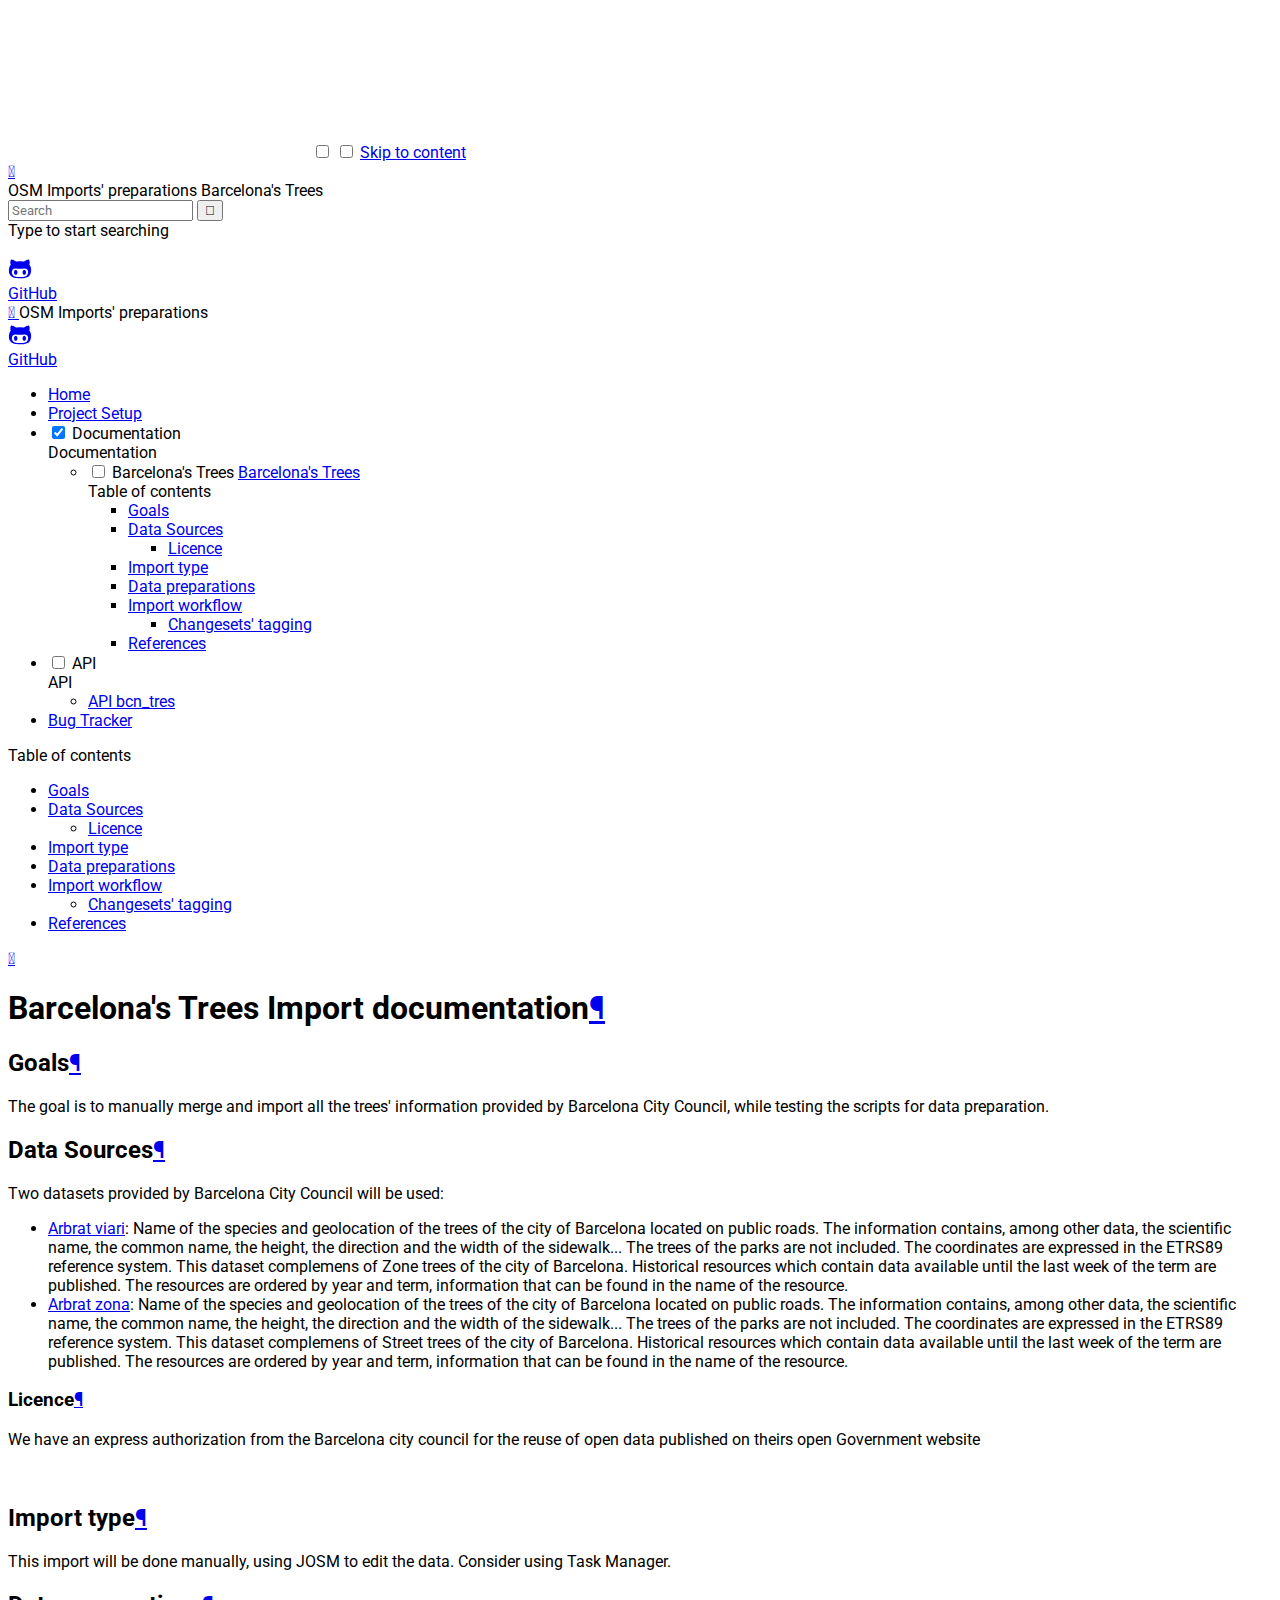
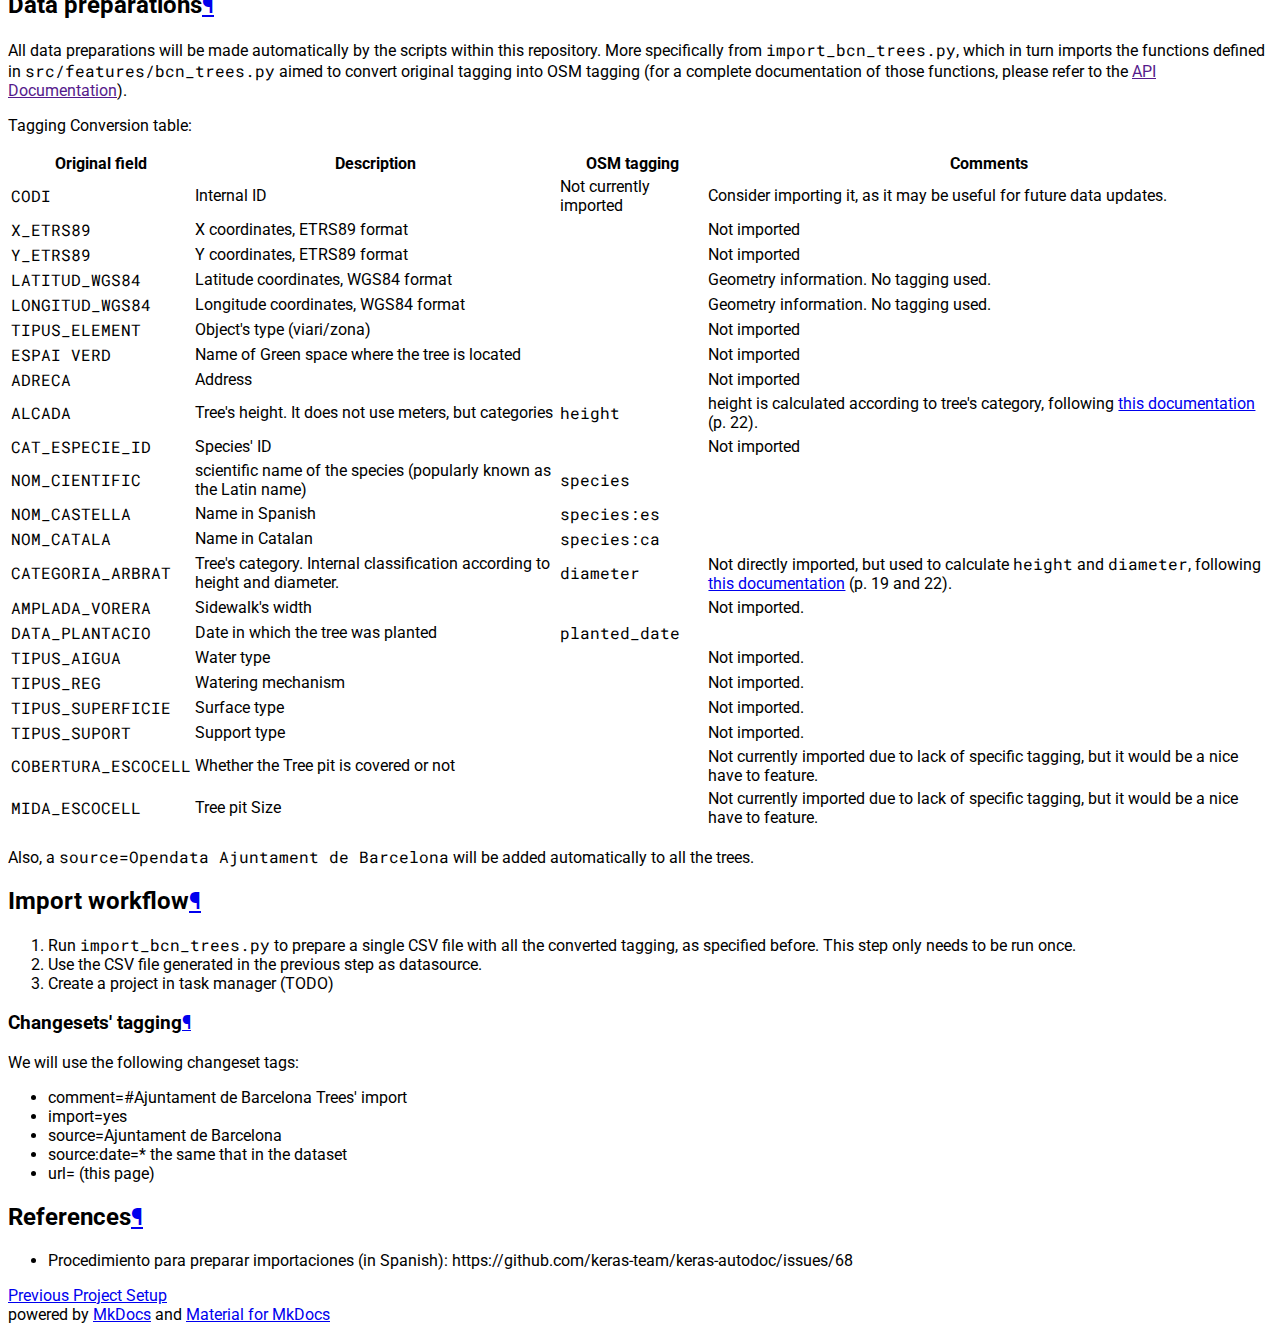
==== bcn_trees/index.html @ a3f75333 "Deployed dcc1dd9 with MkDocs version: 1.0.4" ====
<!doctype html>
<html lang="en" class="no-js">
  <head>
    
      <meta charset="utf-8">
      <meta name="viewport" content="width=device-width,initial-scale=1">
      <meta http-equiv="x-ua-compatible" content="ie=edge">
      
        <meta name="description" content="This is a proof of concept and a pet project for learning python while preparing data for importing it to OpenStreetMap. Although I will start small (importing trees from Barcelona city council), I aim to set the foundations for adding other types of imports that may (or may not) be added in the future.">
      
      
      
        <meta name="author" content="Carlos Cámara">
      
      
        <meta name="lang:clipboard.copy" content="Copy to clipboard">
      
        <meta name="lang:clipboard.copied" content="Copied to clipboard">
      
        <meta name="lang:search.language" content="en">
      
        <meta name="lang:search.pipeline.stopwords" content="True">
      
        <meta name="lang:search.pipeline.trimmer" content="True">
      
        <meta name="lang:search.result.none" content="No matching documents">
      
        <meta name="lang:search.result.one" content="1 matching document">
      
        <meta name="lang:search.result.other" content="# matching documents">
      
        <meta name="lang:search.tokenizer" content="[\s\-]+">
      
      <link rel="shortcut icon" href="../assets/images/favicon.png">
      <meta name="generator" content="mkdocs-1.0.4, mkdocs-material-4.6.0">
    
    
      
        <title>Barcelona's Trees - OSM Imports' preparations</title>
      
    
    
      <link rel="stylesheet" href="../assets/stylesheets/application.1b62728e.css">
      
        <link rel="stylesheet" href="../assets/stylesheets/application-palette.a8b3c06d.css">
      
      
        
        
        <meta name="theme-color" content="#4caf50">
      
    
    
      <script src="../assets/javascripts/modernizr.268332fc.js"></script>
    
    
      
        <link href="https://fonts.gstatic.com" rel="preconnect" crossorigin>
        <link rel="stylesheet" href="https://fonts.googleapis.com/css?family=Roboto:300,400,400i,700%7CRoboto+Mono&display=fallback">
        <style>body,input{font-family:"Roboto","Helvetica Neue",Helvetica,Arial,sans-serif}code,kbd,pre{font-family:"Roboto Mono","Courier New",Courier,monospace}</style>
      
    
    <link rel="stylesheet" href="../assets/fonts/material-icons.css">
    
    
    
      
    
    
  </head>
  
    
    
    <body dir="ltr" data-md-color-primary="green" data-md-color-accent="red">
  
    <svg class="md-svg">
      <defs>
        
        
          <svg xmlns="http://www.w3.org/2000/svg" width="416" height="448" viewBox="0 0 416 448" id="__github"><path fill="currentColor" d="M160 304q0 10-3.125 20.5t-10.75 19T128 352t-18.125-8.5-10.75-19T96 304t3.125-20.5 10.75-19T128 256t18.125 8.5 10.75 19T160 304zm160 0q0 10-3.125 20.5t-10.75 19T288 352t-18.125-8.5-10.75-19T256 304t3.125-20.5 10.75-19T288 256t18.125 8.5 10.75 19T320 304zm40 0q0-30-17.25-51T296 232q-10.25 0-48.75 5.25Q229.5 240 208 240t-39.25-2.75Q130.75 232 120 232q-29.5 0-46.75 21T56 304q0 22 8 38.375t20.25 25.75 30.5 15 35 7.375 37.25 1.75h42q20.5 0 37.25-1.75t35-7.375 30.5-15 20.25-25.75T360 304zm56-44q0 51.75-15.25 82.75-9.5 19.25-26.375 33.25t-35.25 21.5-42.5 11.875-42.875 5.5T212 416q-19.5 0-35.5-.75t-36.875-3.125-38.125-7.5-34.25-12.875T37 371.5t-21.5-28.75Q0 312 0 260q0-59.25 34-99-6.75-20.5-6.75-42.5 0-29 12.75-54.5 27 0 47.5 9.875t47.25 30.875Q171.5 96 212 96q37 0 70 8 26.25-20.5 46.75-30.25T376 64q12.75 25.5 12.75 54.5 0 21.75-6.75 42 34 40 34 99.5z"/></svg>
        
      </defs>
    </svg>
    <input class="md-toggle" data-md-toggle="drawer" type="checkbox" id="__drawer" autocomplete="off">
    <input class="md-toggle" data-md-toggle="search" type="checkbox" id="__search" autocomplete="off">
    <label class="md-overlay" data-md-component="overlay" for="__drawer"></label>
    
      <a href="#barcelonas-trees-import-documentation" tabindex="1" class="md-skip">
        Skip to content
      </a>
    
    
      <header class="md-header" data-md-component="header">
  <nav class="md-header-nav md-grid">
    <div class="md-flex">
      <div class="md-flex__cell md-flex__cell--shrink">
        <a href=".." title="OSM Imports' preparations" class="md-header-nav__button md-logo">
          
            <i class="md-icon"></i>
          
        </a>
      </div>
      <div class="md-flex__cell md-flex__cell--shrink">
        <label class="md-icon md-icon--menu md-header-nav__button" for="__drawer"></label>
      </div>
      <div class="md-flex__cell md-flex__cell--stretch">
        <div class="md-flex__ellipsis md-header-nav__title" data-md-component="title">
          
            <span class="md-header-nav__topic">
              OSM Imports' preparations
            </span>
            <span class="md-header-nav__topic">
              
                Barcelona's Trees
              
            </span>
          
        </div>
      </div>
      <div class="md-flex__cell md-flex__cell--shrink">
        
          <label class="md-icon md-icon--search md-header-nav__button" for="__search"></label>
          
<div class="md-search" data-md-component="search" role="dialog">
  <label class="md-search__overlay" for="__search"></label>
  <div class="md-search__inner" role="search">
    <form class="md-search__form" name="search">
      <input type="text" class="md-search__input" name="query" placeholder="Search" autocapitalize="off" autocorrect="off" autocomplete="off" spellcheck="false" data-md-component="query" data-md-state="active">
      <label class="md-icon md-search__icon" for="__search"></label>
      <button type="reset" class="md-icon md-search__icon" data-md-component="reset" tabindex="-1">
        &#xE5CD;
      </button>
    </form>
    <div class="md-search__output">
      <div class="md-search__scrollwrap" data-md-scrollfix>
        <div class="md-search-result" data-md-component="result">
          <div class="md-search-result__meta">
            Type to start searching
          </div>
          <ol class="md-search-result__list"></ol>
        </div>
      </div>
    </div>
  </div>
</div>
        
      </div>
      
        <div class="md-flex__cell md-flex__cell--shrink">
          <div class="md-header-nav__source">
            


  

<a href="https://github.com/ccamara/osm_imports_preparations/" title="Go to repository" class="md-source" data-md-source="github">
  
    <div class="md-source__icon">
      <svg viewBox="0 0 24 24" width="24" height="24">
        <use xlink:href="#__github" width="24" height="24"></use>
      </svg>
    </div>
  
  <div class="md-source__repository">
    GitHub
  </div>
</a>
          </div>
        </div>
      
    </div>
  </nav>
</header>
    
    <div class="md-container">
      
        
      
      
      <main class="md-main" role="main">
        <div class="md-main__inner md-grid" data-md-component="container">
          
            
              <div class="md-sidebar md-sidebar--primary" data-md-component="navigation">
                <div class="md-sidebar__scrollwrap">
                  <div class="md-sidebar__inner">
                    <nav class="md-nav md-nav--primary" data-md-level="0">
  <label class="md-nav__title md-nav__title--site" for="__drawer">
    <a href=".." title="OSM Imports' preparations" class="md-nav__button md-logo">
      
        <i class="md-icon"></i>
      
    </a>
    OSM Imports' preparations
  </label>
  
    <div class="md-nav__source">
      


  

<a href="https://github.com/ccamara/osm_imports_preparations/" title="Go to repository" class="md-source" data-md-source="github">
  
    <div class="md-source__icon">
      <svg viewBox="0 0 24 24" width="24" height="24">
        <use xlink:href="#__github" width="24" height="24"></use>
      </svg>
    </div>
  
  <div class="md-source__repository">
    GitHub
  </div>
</a>
    </div>
  
  <ul class="md-nav__list" data-md-scrollfix>
    
      
      
      


  <li class="md-nav__item">
    <a href=".." title="Home" class="md-nav__link">
      Home
    </a>
  </li>

    
      
      
      


  <li class="md-nav__item">
    <a href="../setup/" title="Project Setup" class="md-nav__link">
      Project Setup
    </a>
  </li>

    
      
      
      

  


  <li class="md-nav__item md-nav__item--active md-nav__item--nested">
    
      <input class="md-toggle md-nav__toggle" data-md-toggle="nav-3" type="checkbox" id="nav-3" checked>
    
    <label class="md-nav__link" for="nav-3">
      Documentation
    </label>
    <nav class="md-nav" data-md-component="collapsible" data-md-level="1">
      <label class="md-nav__title" for="nav-3">
        Documentation
      </label>
      <ul class="md-nav__list" data-md-scrollfix>
        
        
          
          
          

  


  <li class="md-nav__item md-nav__item--active">
    
    <input class="md-toggle md-nav__toggle" data-md-toggle="toc" type="checkbox" id="__toc">
    
      
    
    
      <label class="md-nav__link md-nav__link--active" for="__toc">
        Barcelona's Trees
      </label>
    
    <a href="./" title="Barcelona's Trees" class="md-nav__link md-nav__link--active">
      Barcelona's Trees
    </a>
    
      
<nav class="md-nav md-nav--secondary">
  
  
    
  
  
    <label class="md-nav__title" for="__toc">Table of contents</label>
    <ul class="md-nav__list" data-md-scrollfix>
      
        <li class="md-nav__item">
  <a href="#goals" class="md-nav__link">
    Goals
  </a>
  
</li>
      
        <li class="md-nav__item">
  <a href="#data-sources" class="md-nav__link">
    Data Sources
  </a>
  
    <nav class="md-nav">
      <ul class="md-nav__list">
        
          <li class="md-nav__item">
  <a href="#licence" class="md-nav__link">
    Licence
  </a>
  
</li>
        
      </ul>
    </nav>
  
</li>
      
        <li class="md-nav__item">
  <a href="#import-type" class="md-nav__link">
    Import type
  </a>
  
</li>
      
        <li class="md-nav__item">
  <a href="#data-preparations" class="md-nav__link">
    Data preparations
  </a>
  
</li>
      
        <li class="md-nav__item">
  <a href="#import-workflow" class="md-nav__link">
    Import workflow
  </a>
  
    <nav class="md-nav">
      <ul class="md-nav__list">
        
          <li class="md-nav__item">
  <a href="#changesets-tagging" class="md-nav__link">
    Changesets' tagging
  </a>
  
</li>
        
      </ul>
    </nav>
  
</li>
      
        <li class="md-nav__item">
  <a href="#references" class="md-nav__link">
    References
  </a>
  
</li>
      
      
      
      
      
    </ul>
  
</nav>
    
  </li>

        
      </ul>
    </nav>
  </li>

    
      
      
      


  <li class="md-nav__item md-nav__item--nested">
    
      <input class="md-toggle md-nav__toggle" data-md-toggle="nav-4" type="checkbox" id="nav-4">
    
    <label class="md-nav__link" for="nav-4">
      API
    </label>
    <nav class="md-nav" data-md-component="collapsible" data-md-level="1">
      <label class="md-nav__title" for="nav-4">
        API
      </label>
      <ul class="md-nav__list" data-md-scrollfix>
        
        
          
          
          


  <li class="md-nav__item">
    <a href="../functions_bcn_trees.md" title="API bcn_tres" class="md-nav__link">
      API bcn_tres
    </a>
  </li>

        
      </ul>
    </nav>
  </li>

    
      
      
      


  <li class="md-nav__item">
    <a href="https://github.com/ccamara/osm_imports_preparations/issues" title="Bug Tracker" class="md-nav__link">
      Bug Tracker
    </a>
  </li>

    
  </ul>
</nav>
                  </div>
                </div>
              </div>
            
            
              <div class="md-sidebar md-sidebar--secondary" data-md-component="toc">
                <div class="md-sidebar__scrollwrap">
                  <div class="md-sidebar__inner">
                    
<nav class="md-nav md-nav--secondary">
  
  
    
  
  
    <label class="md-nav__title" for="__toc">Table of contents</label>
    <ul class="md-nav__list" data-md-scrollfix>
      
        <li class="md-nav__item">
  <a href="#goals" class="md-nav__link">
    Goals
  </a>
  
</li>
      
        <li class="md-nav__item">
  <a href="#data-sources" class="md-nav__link">
    Data Sources
  </a>
  
    <nav class="md-nav">
      <ul class="md-nav__list">
        
          <li class="md-nav__item">
  <a href="#licence" class="md-nav__link">
    Licence
  </a>
  
</li>
        
      </ul>
    </nav>
  
</li>
      
        <li class="md-nav__item">
  <a href="#import-type" class="md-nav__link">
    Import type
  </a>
  
</li>
      
        <li class="md-nav__item">
  <a href="#data-preparations" class="md-nav__link">
    Data preparations
  </a>
  
</li>
      
        <li class="md-nav__item">
  <a href="#import-workflow" class="md-nav__link">
    Import workflow
  </a>
  
    <nav class="md-nav">
      <ul class="md-nav__list">
        
          <li class="md-nav__item">
  <a href="#changesets-tagging" class="md-nav__link">
    Changesets' tagging
  </a>
  
</li>
        
      </ul>
    </nav>
  
</li>
      
        <li class="md-nav__item">
  <a href="#references" class="md-nav__link">
    References
  </a>
  
</li>
      
      
      
      
      
    </ul>
  
</nav>
                  </div>
                </div>
              </div>
            
          
          <div class="md-content">
            <article class="md-content__inner md-typeset">
              
                
                  <a href="https://github.com/ccamara/osm_imports_preparations/edit/master/docs/bcn_trees.md" title="Edit this page" class="md-icon md-content__icon">&#xE3C9;</a>
                
                
                <h1 id="barcelonas-trees-import-documentation">Barcelona's Trees Import documentation<a class="headerlink" href="#barcelonas-trees-import-documentation" title="Permanent link">&para;</a></h1>
<h2 id="goals">Goals<a class="headerlink" href="#goals" title="Permanent link">&para;</a></h2>
<p>The goal is to manually merge and import all the trees' information provided by Barcelona City Council, while testing the scripts for data preparation.</p>
<h2 id="data-sources">Data Sources<a class="headerlink" href="#data-sources" title="Permanent link">&para;</a></h2>
<p>Two datasets provided by Barcelona City Council will be used:</p>
<ul>
<li><a href="https://opendata-ajuntament.barcelona.cat/data/ca/dataset/arbrat-viari">Arbrat viari</a>: Name of the species and geolocation of the trees of the city of Barcelona located on public roads. The information contains, among other data, the scientific name, the common name, the height, the direction and the width of the sidewalk... The trees of the parks are not included. The coordinates are expressed in the ETRS89 reference system. This dataset complemens of Zone trees of the city of Barcelona.
Historical resources which contain data available until the last week of the term are published. The resources are ordered by year and term, information that can be found in the name of the resource.</li>
<li><a href="https://opendata-ajuntament.barcelona.cat/data/ca/dataset/arbrat-zona">Arbrat zona</a>: Name of the species and geolocation of the trees of the city of Barcelona located on public roads. The information contains, among other data, the scientific name, the common name, the height, the direction and the width of the sidewalk... The trees of the parks are not included. The coordinates are expressed in the ETRS89 reference system. This dataset complemens of Street trees of the city of Barcelona.
Historical resources which contain data available until the last week of the term are published. The resources are ordered by year and term, information that can be found in the name of the resource.</li>
</ul>
<h3 id="licence">Licence<a class="headerlink" href="#licence" title="Permanent link">&para;</a></h3>
<p>We have an express authorization from the Barcelona city council for the reuse of open data published on theirs open Government website</p>
<p><img alt="" src="https://wiki.openstreetmap.org/w/images/thumb/9/9a/201801107_AcordOSM_AjuntamentBarcelona_Def.pdf/page1-1240px-201801107_AcordOSM_AjuntamentBarcelona_Def.pdf.jpg" /></p>
<h2 id="import-type">Import type<a class="headerlink" href="#import-type" title="Permanent link">&para;</a></h2>
<p>This import will be done manually, using JOSM to edit the data. Consider using Task Manager.</p>
<h2 id="data-preparations">Data preparations<a class="headerlink" href="#data-preparations" title="Permanent link">&para;</a></h2>
<p>All data preparations will be made automatically by the scripts within this repository. More specifically from <code>import_bcn_trees.py</code>, which in turn imports the functions defined in <code>src/features/bcn_trees.py</code> aimed to convert original tagging into OSM tagging (for a complete documentation of those functions, please refer to the <a href="">API Documentation</a>).</p>
<p>Tagging Conversion table:</p>
<table>
<thead>
<tr>
<th>Original field</th>
<th>Description</th>
<th>OSM tagging</th>
<th>Comments</th>
</tr>
</thead>
<tbody>
<tr>
<td><code>CODI</code></td>
<td>Internal ID</td>
<td>Not currently imported</td>
<td>Consider importing it, as it may be useful for future data updates.</td>
</tr>
<tr>
<td><code>X_ETRS89</code></td>
<td>X coordinates, ETRS89 format</td>
<td></td>
<td>Not imported</td>
</tr>
<tr>
<td><code>Y_ETRS89</code></td>
<td>Y coordinates, ETRS89 format</td>
<td></td>
<td>Not imported</td>
</tr>
<tr>
<td><code>LATITUD_WGS84</code></td>
<td>Latitude coordinates, WGS84 format</td>
<td></td>
<td>Geometry information. No tagging used.</td>
</tr>
<tr>
<td><code>LONGITUD_WGS84</code></td>
<td>Longitude coordinates, WGS84 format</td>
<td></td>
<td>Geometry information. No tagging used.</td>
</tr>
<tr>
<td><code>TIPUS_ELEMENT</code></td>
<td>Object's type (viari/zona)</td>
<td></td>
<td>Not imported</td>
</tr>
<tr>
<td><code>ESPAI VERD</code></td>
<td>Name of Green space where the tree is located</td>
<td></td>
<td>Not imported</td>
</tr>
<tr>
<td><code>ADRECA</code></td>
<td>Address</td>
<td></td>
<td>Not imported</td>
</tr>
<tr>
<td><code>ALCADA</code></td>
<td>Tree's height. It does not use meters, but categories</td>
<td><code>height</code></td>
<td>height is calculated according to tree's category, following <a href="https://ajuntament.barcelona.cat/ecologiaurbana/sites/default/files/Plagestioarbratviaribcn_cat.pdf">this documentation</a> (p. 22).</td>
</tr>
<tr>
<td><code>CAT_ESPECIE_ID</code></td>
<td>Species' ID</td>
<td></td>
<td>Not imported</td>
</tr>
<tr>
<td><code>NOM_CIENTIFIC</code></td>
<td>scientific name of the species (popularly known as the Latin name)</td>
<td><code>species</code></td>
<td></td>
</tr>
<tr>
<td><code>NOM_CASTELLA</code></td>
<td>Name in Spanish</td>
<td><code>species:es</code></td>
<td></td>
</tr>
<tr>
<td><code>NOM_CATALA</code></td>
<td>Name in Catalan</td>
<td><code>species:ca</code></td>
<td></td>
</tr>
<tr>
<td><code>CATEGORIA_ARBRAT</code></td>
<td>Tree's category. Internal classification according to height and diameter.</td>
<td><code>diameter</code></td>
<td>Not directly imported, but used to calculate <code>height</code> and <code>diameter</code>, following <a href="https://ajuntament.barcelona.cat/ecologiaurbana/sites/default/files/Plagestioarbratviaribcn_cat.pdf">this documentation</a> (p. 19 and 22).</td>
</tr>
<tr>
<td><code>AMPLADA_VORERA</code></td>
<td>Sidewalk's width</td>
<td></td>
<td>Not imported.</td>
</tr>
<tr>
<td><code>DATA_PLANTACIO</code></td>
<td>Date in which the tree was planted</td>
<td><code>planted_date</code></td>
<td></td>
</tr>
<tr>
<td><code>TIPUS_AIGUA</code></td>
<td>Water type</td>
<td></td>
<td>Not imported.</td>
</tr>
<tr>
<td><code>TIPUS_REG</code></td>
<td>Watering mechanism</td>
<td></td>
<td>Not imported.</td>
</tr>
<tr>
<td><code>TIPUS_SUPERFICIE</code></td>
<td>Surface type</td>
<td></td>
<td>Not imported.</td>
</tr>
<tr>
<td><code>TIPUS_SUPORT</code></td>
<td>Support type</td>
<td></td>
<td>Not imported.</td>
</tr>
<tr>
<td><code>COBERTURA_ESCOCELL</code></td>
<td>Whether the Tree pit is covered or not</td>
<td></td>
<td>Not currently imported due to lack of specific tagging, but it would be a nice have to feature.</td>
</tr>
<tr>
<td><code>MIDA_ESCOCELL</code></td>
<td>Tree pit Size</td>
<td></td>
<td>Not currently imported due to lack of specific tagging, but it would be a nice have to feature.</td>
</tr>
</tbody>
</table>
<p>Also, a <code>source=Opendata Ajuntament de Barcelona</code> will be added automatically to all the trees.</p>
<h2 id="import-workflow">Import workflow<a class="headerlink" href="#import-workflow" title="Permanent link">&para;</a></h2>
<ol>
<li>Run <code>import_bcn_trees.py</code> to prepare a single CSV file with all the converted tagging, as specified before. This step only needs to be run once.</li>
<li>Use the CSV file generated in the previous step as datasource.</li>
<li>Create a project in task manager (TODO)</li>
</ol>
<h3 id="changesets-tagging">Changesets' tagging<a class="headerlink" href="#changesets-tagging" title="Permanent link">&para;</a></h3>
<p>We will use the following changeset tags:</p>
<ul>
<li>comment=#Ajuntament de Barcelona Trees' import</li>
<li>import=yes</li>
<li>source=Ajuntament de Barcelona</li>
<li>source:date=* the same that in the dataset</li>
<li>url= (this page)</li>
</ul>
<h2 id="references">References<a class="headerlink" href="#references" title="Permanent link">&para;</a></h2>
<ul>
<li>Procedimiento para preparar importaciones (in Spanish): https://github.com/keras-team/keras-autodoc/issues/68</li>
</ul>
                
                  
                
                
              
              
                


              
            </article>
          </div>
        </div>
      </main>
      
        
<footer class="md-footer">
  
    <div class="md-footer-nav">
      <nav class="md-footer-nav__inner md-grid">
        
          <a href="../setup/" title="Project Setup" class="md-flex md-footer-nav__link md-footer-nav__link--prev" rel="prev">
            <div class="md-flex__cell md-flex__cell--shrink">
              <i class="md-icon md-icon--arrow-back md-footer-nav__button"></i>
            </div>
            <div class="md-flex__cell md-flex__cell--stretch md-footer-nav__title">
              <span class="md-flex__ellipsis">
                <span class="md-footer-nav__direction">
                  Previous
                </span>
                Project Setup
              </span>
            </div>
          </a>
        
        
      </nav>
    </div>
  
  <div class="md-footer-meta md-typeset">
    <div class="md-footer-meta__inner md-grid">
      <div class="md-footer-copyright">
        
        powered by
        <a href="https://www.mkdocs.org">MkDocs</a>
        and
        <a href="https://squidfunk.github.io/mkdocs-material/">
          Material for MkDocs</a>
      </div>
      
    </div>
  </div>
</footer>
      
    </div>
    
      <script src="../assets/javascripts/application.808e90bb.js"></script>
      
      <script>app.initialize({version:"1.0.4",url:{base:".."}})</script>
      
    
  </body>
</html>
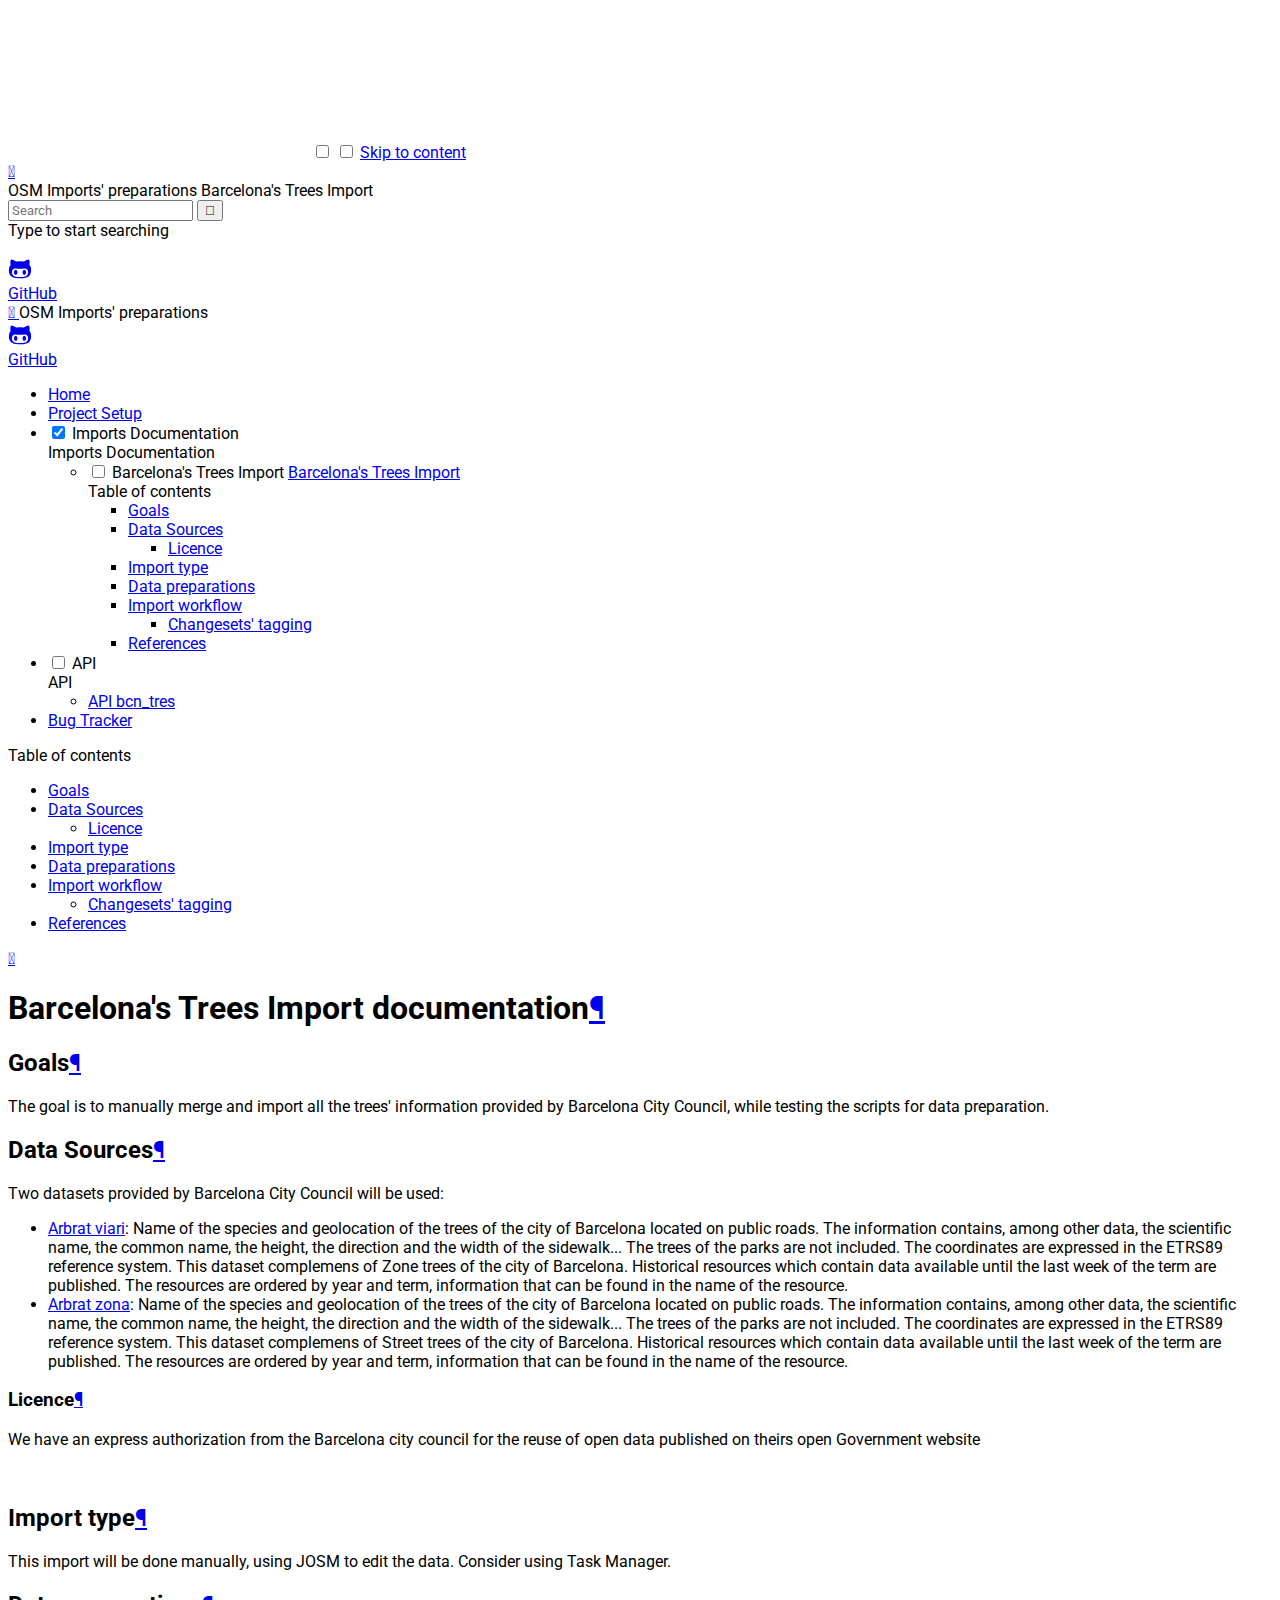
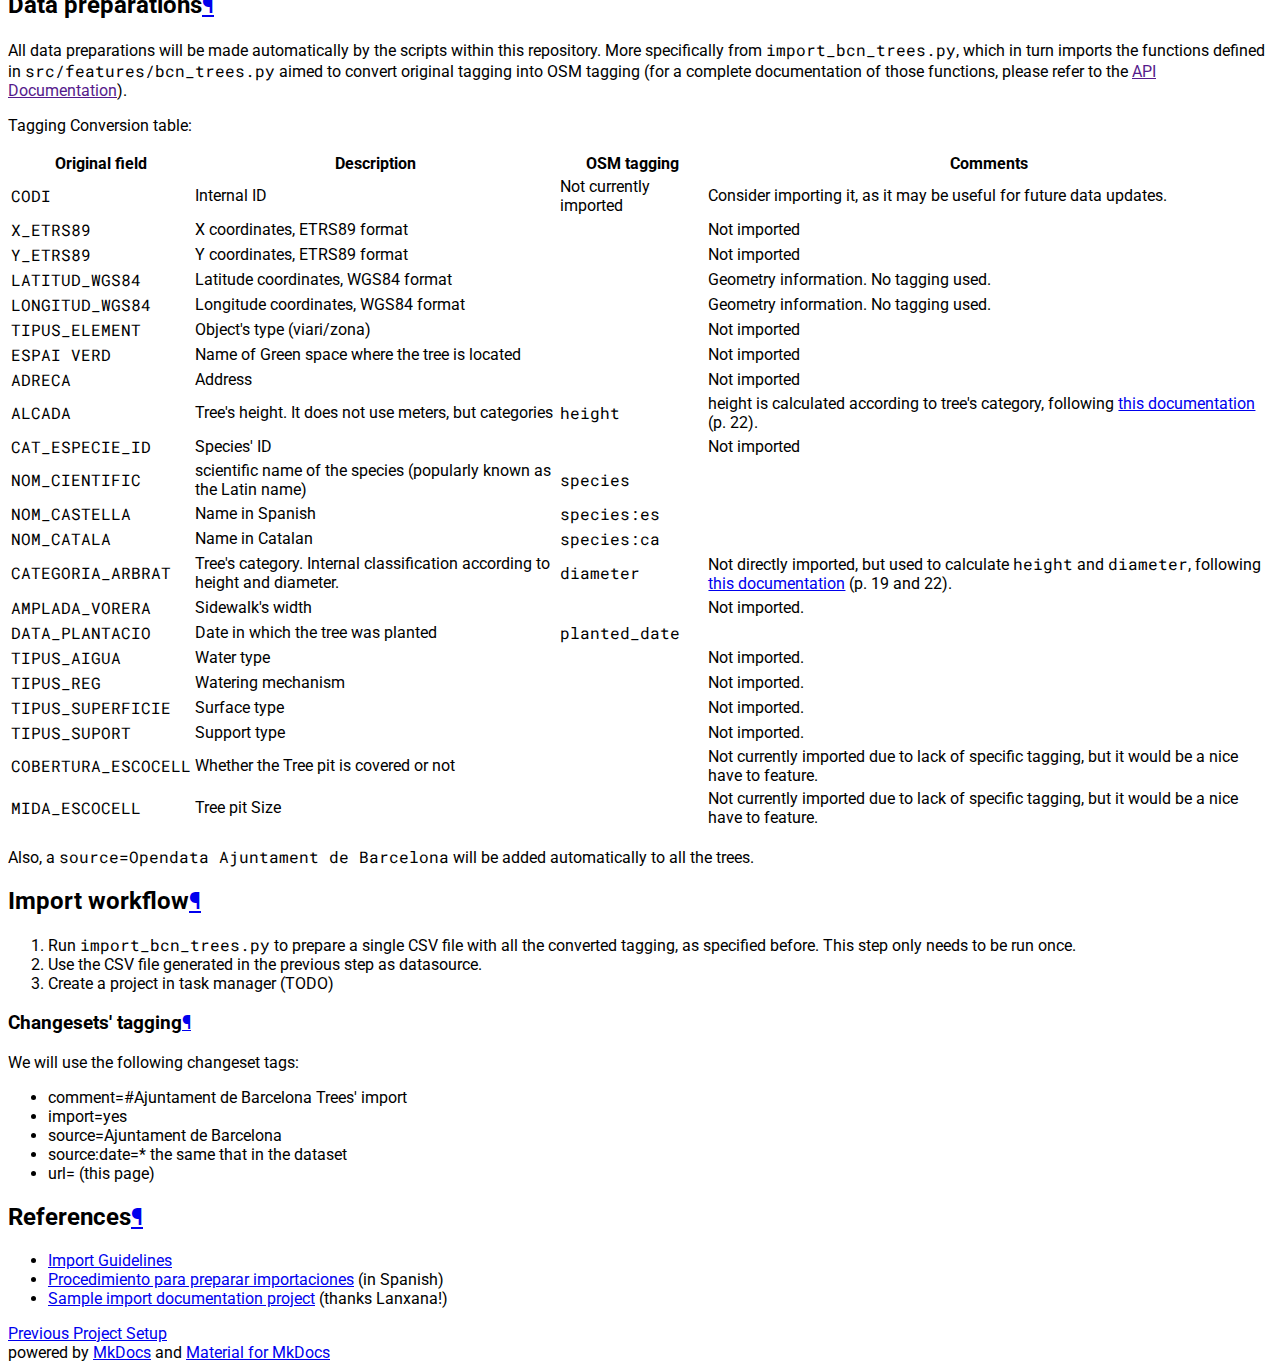
==== commit ee050ca8: "Deployed d155f67 with MkDocs version: 1.0.4" ====
--- a/bcn_trees/index.html
+++ b/bcn_trees/index.html
@@ -40,7 +40,7 @@
     
     
       
-        <title>Barcelona's Trees - OSM Imports' preparations</title>
+        <title>Barcelona's Trees Import - OSM Imports' preparations</title>
       
     
     
@@ -115,7 +115,7 @@
             </span>
             <span class="md-header-nav__topic">
               
-                Barcelona's Trees
+                Barcelona's Trees Import
               
             </span>
           
@@ -256,11 +256,11 @@
       <input class="md-toggle md-nav__toggle" data-md-toggle="nav-3" type="checkbox" id="nav-3" checked>
     
     <label class="md-nav__link" for="nav-3">
-      Documentation
+      Imports Documentation
     </label>
     <nav class="md-nav" data-md-component="collapsible" data-md-level="1">
       <label class="md-nav__title" for="nav-3">
-        Documentation
+        Imports Documentation
       </label>
       <ul class="md-nav__list" data-md-scrollfix>
         
@@ -280,11 +280,11 @@
     
     
       <label class="md-nav__link md-nav__link--active" for="__toc">
-        Barcelona's Trees
+        Barcelona's Trees Import
       </label>
     
-    <a href="./" title="Barcelona's Trees" class="md-nav__link md-nav__link--active">
-      Barcelona's Trees
+    <a href="./" title="Barcelona's Trees Import" class="md-nav__link md-nav__link--active">
+      Barcelona's Trees Import
     </a>
     
       
@@ -717,7 +717,9 @@
 </ul>
 <h2 id="references">References<a class="headerlink" href="#references" title="Permanent link">&para;</a></h2>
 <ul>
-<li>Procedimiento para preparar importaciones (in Spanish): https://github.com/keras-team/keras-autodoc/issues/68</li>
+<li><a href="https://wiki.openstreetmap.org/wiki/Import/Guidelines">Import Guidelines</a></li>
+<li><a href="https://wiki.openstreetmap.org/wiki/ES:Importaci%C3%B3n/Directrices">Procedimiento para preparar importaciones</a> (in Spanish)</li>
+<li><a href="https://wiki.openstreetmap.org/wiki/Import_information_and_care_points_for_women_and_LGTBI_collectives_in_Catalunya">Sample import documentation project</a> (thanks Lanxana!)</li>
 </ul>
                 
                   
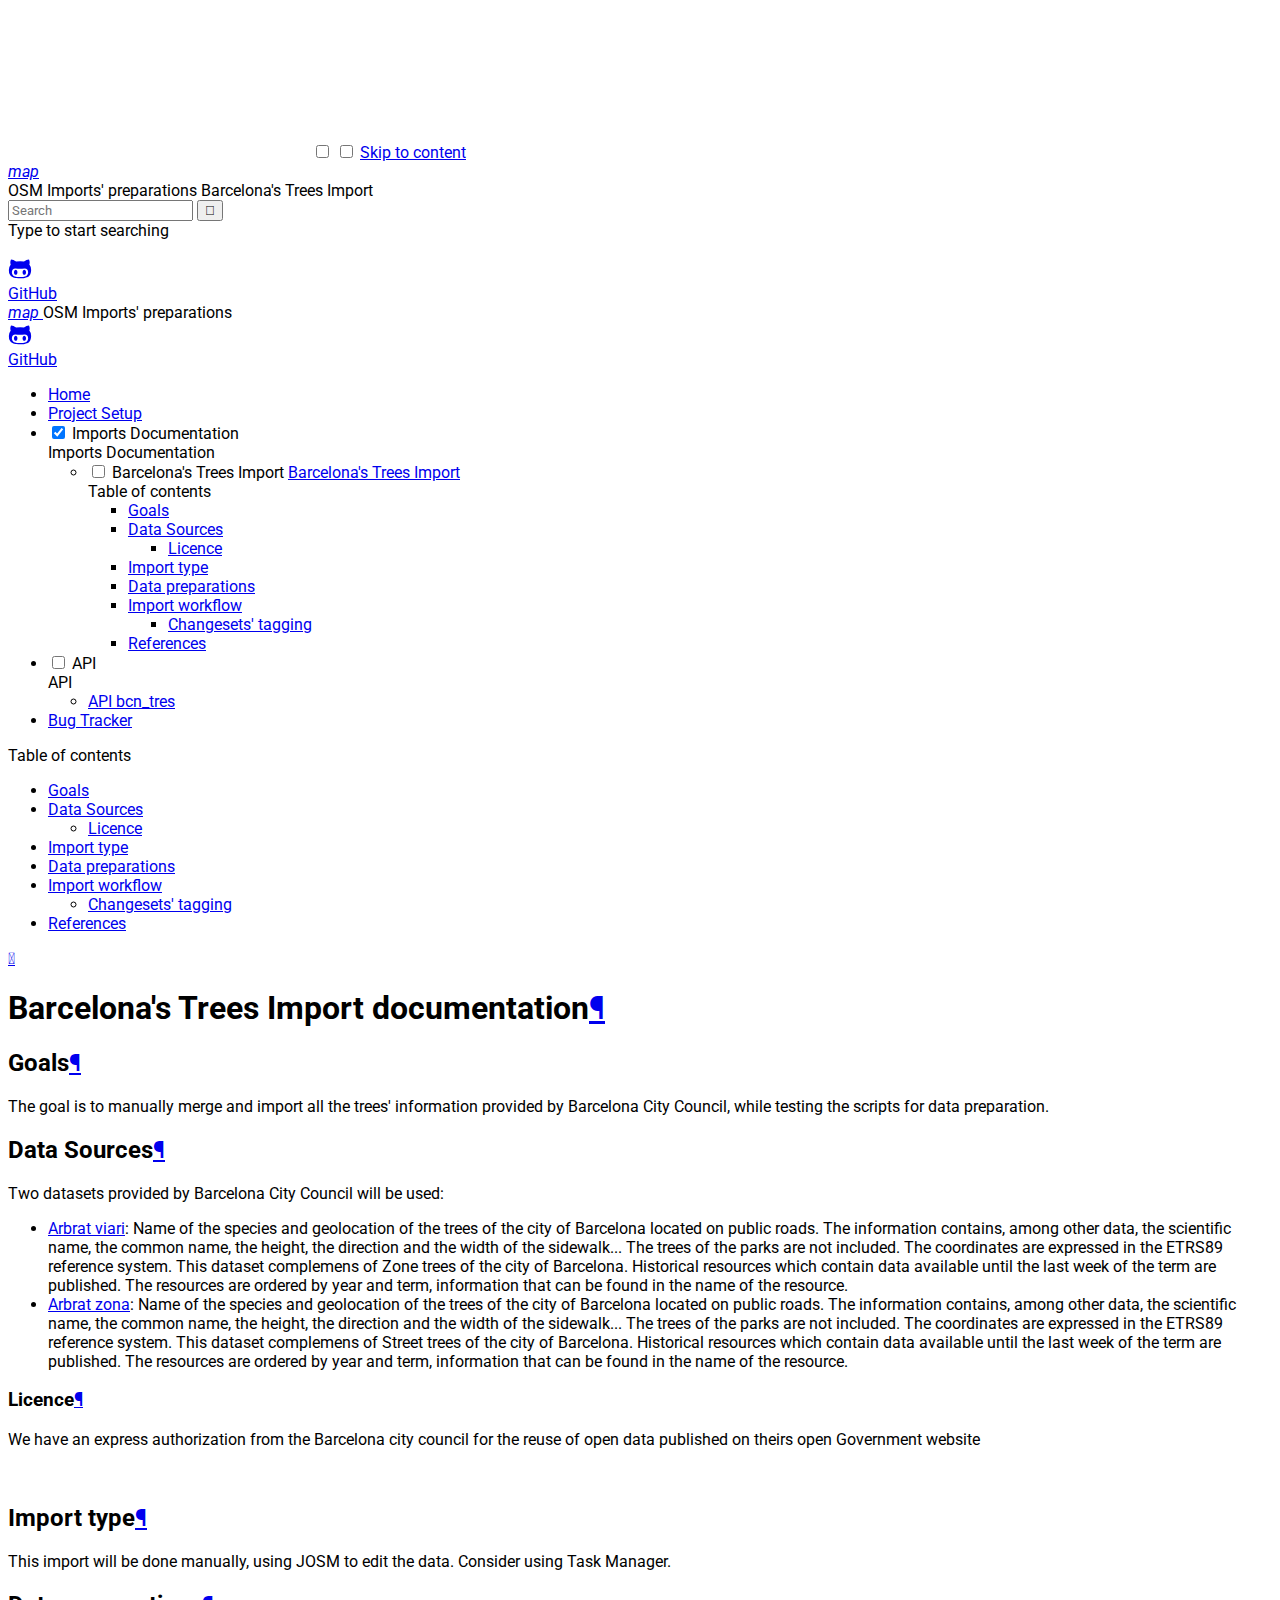
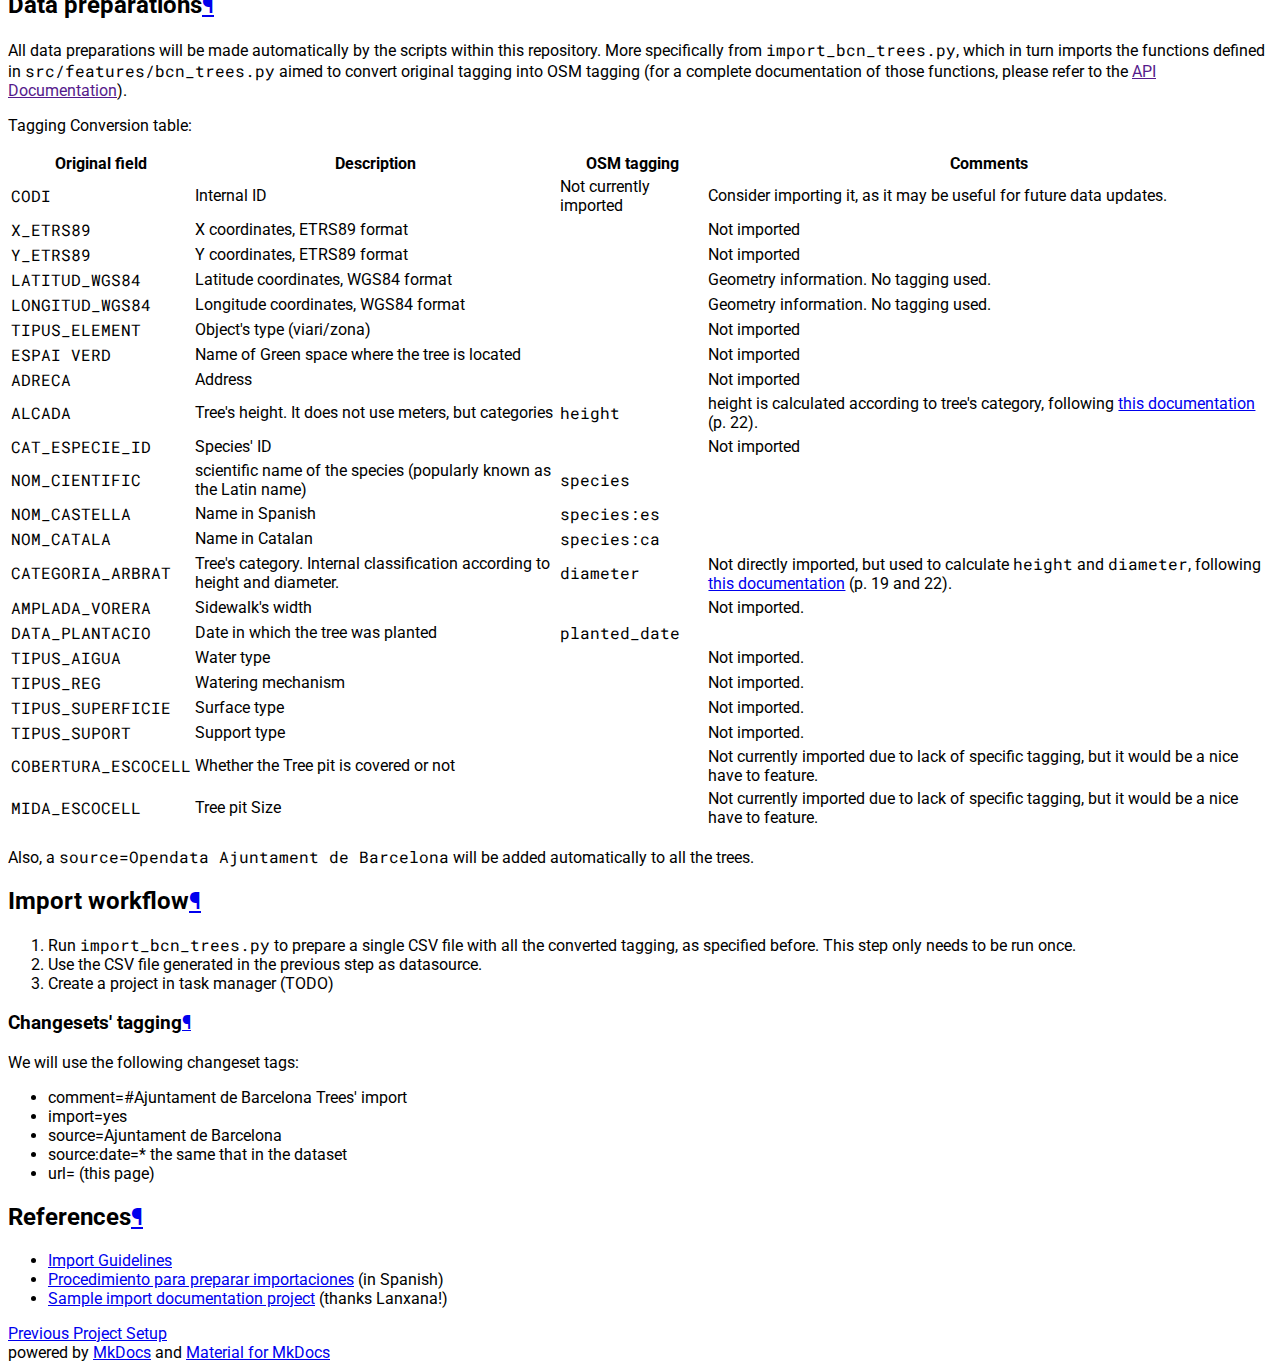
==== commit ff70c30e: "Deployed 318372e with MkDocs version: 1.0.4" ====
--- a/bcn_trees/index.html
+++ b/bcn_trees/index.html
@@ -35,7 +35,7 @@
       
         <meta name="lang:search.tokenizer" content="[\s\-]+">
       
-      <link rel="shortcut icon" href="../assets/images/favicon.png">
+      <link rel="shortcut icon" href="/img/map-24px.svg">
       <meta name="generator" content="mkdocs-1.0.4, mkdocs-material-4.6.0">
     
     
@@ -100,7 +100,7 @@
       <div class="md-flex__cell md-flex__cell--shrink">
         <a href=".." title="OSM Imports' preparations" class="md-header-nav__button md-logo">
           
-            <i class="md-icon"></i>
+            <i class="md-icon">map</i>
           
         </a>
       </div>
@@ -192,7 +192,7 @@
   <label class="md-nav__title md-nav__title--site" for="__drawer">
     <a href=".." title="OSM Imports' preparations" class="md-nav__button md-logo">
       
-        <i class="md-icon"></i>
+        <i class="md-icon">map</i>
       
     </a>
     OSM Imports' preparations
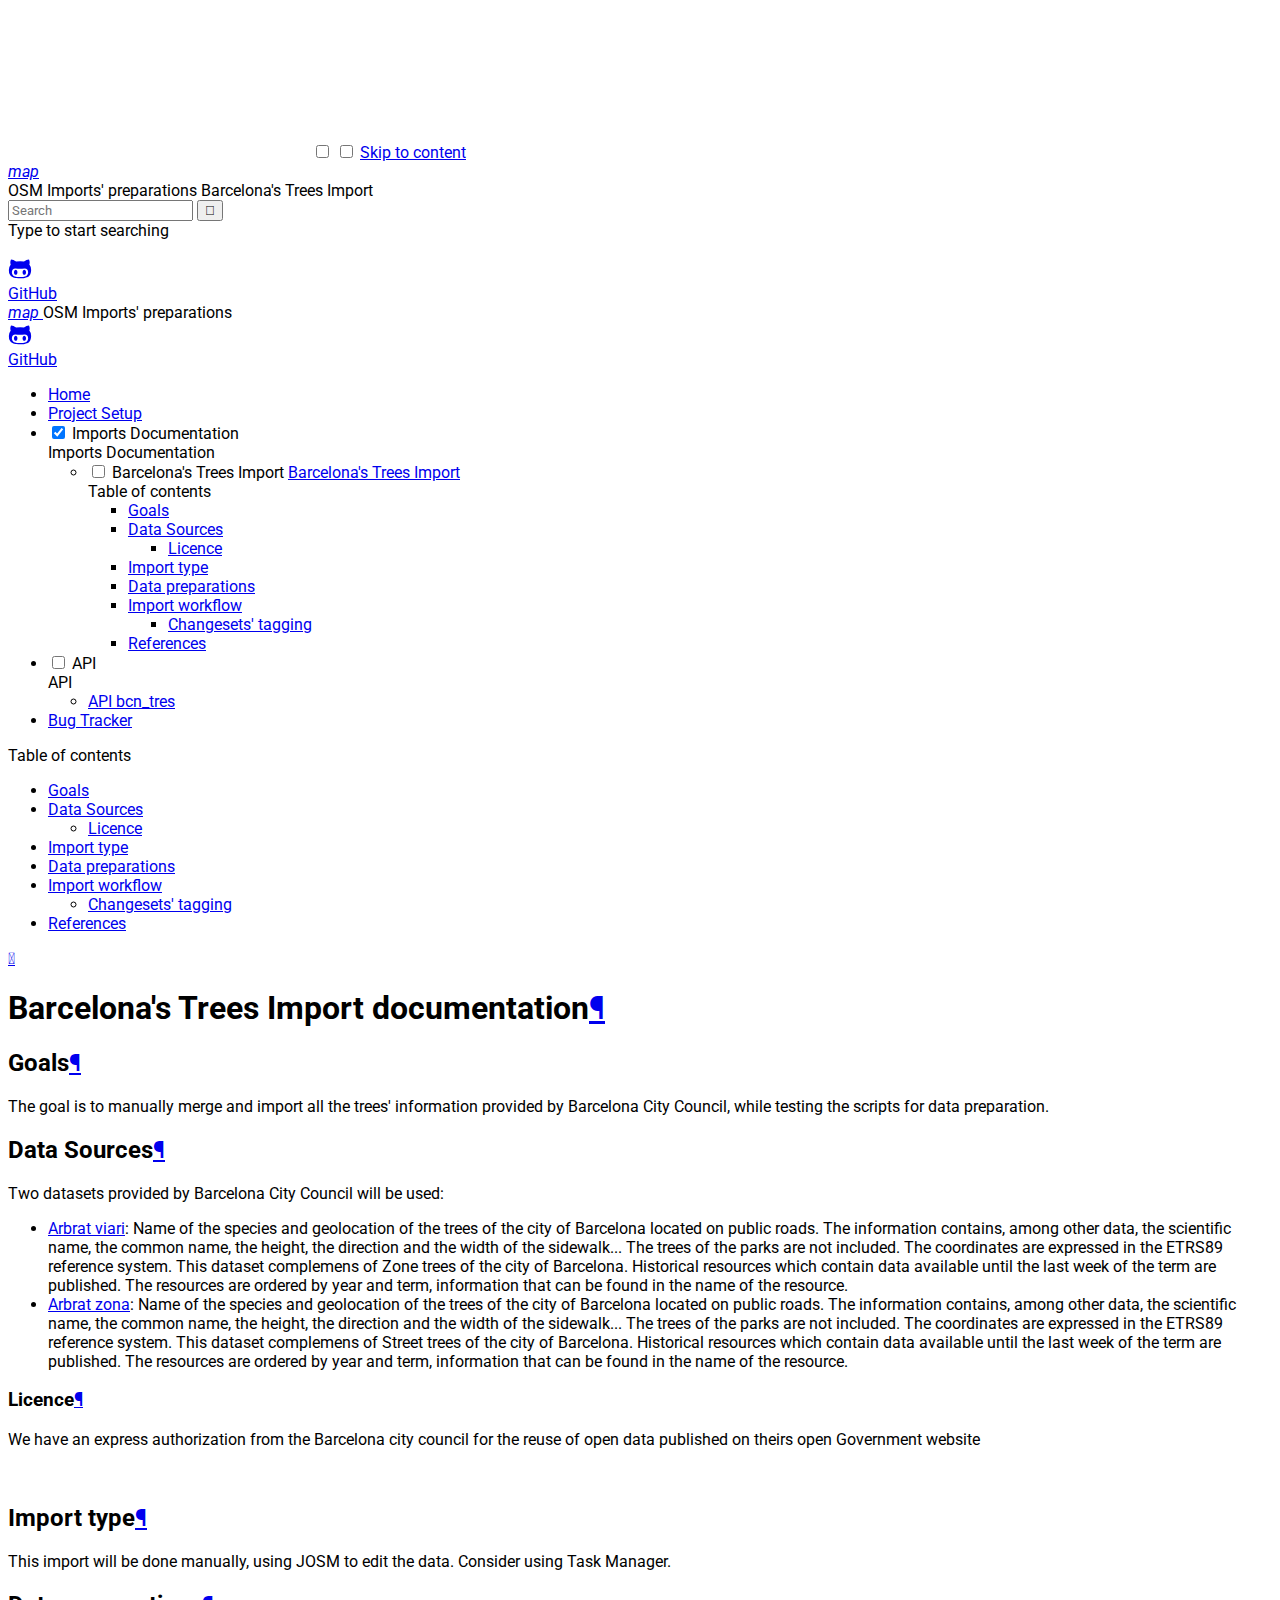
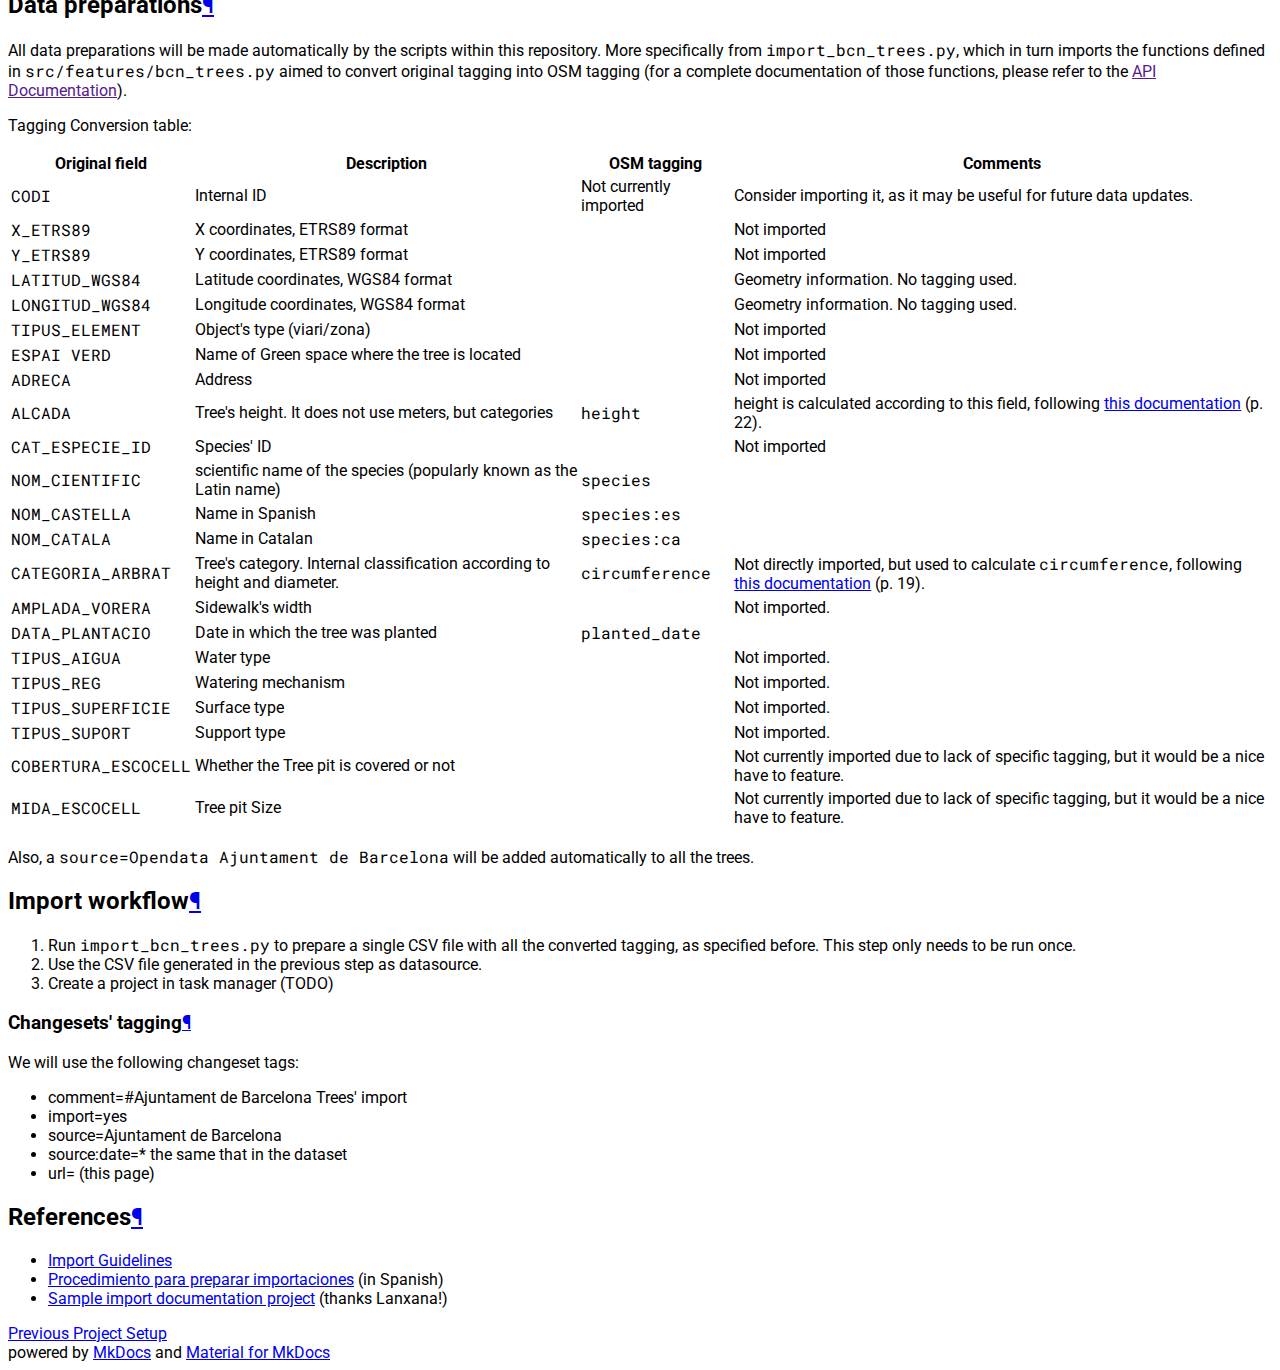
==== commit 20fda138: "Deployed 9da59bd with MkDocs version: 1.0.4" ====
--- a/bcn_trees/index.html
+++ b/bcn_trees/index.html
@@ -617,7 +617,7 @@
 <td><code>ALCADA</code></td>
 <td>Tree's height. It does not use meters, but categories</td>
 <td><code>height</code></td>
-<td>height is calculated according to tree's category, following <a href="https://ajuntament.barcelona.cat/ecologiaurbana/sites/default/files/Plagestioarbratviaribcn_cat.pdf">this documentation</a> (p. 22).</td>
+<td>height is calculated according to this field, following <a href="https://ajuntament.barcelona.cat/ecologiaurbana/sites/default/files/Plagestioarbratviaribcn_cat.pdf">this documentation</a> (p. 22).</td>
 </tr>
 <tr>
 <td><code>CAT_ESPECIE_ID</code></td>
@@ -646,8 +646,8 @@
 <tr>
 <td><code>CATEGORIA_ARBRAT</code></td>
 <td>Tree's category. Internal classification according to height and diameter.</td>
-<td><code>diameter</code></td>
-<td>Not directly imported, but used to calculate <code>height</code> and <code>diameter</code>, following <a href="https://ajuntament.barcelona.cat/ecologiaurbana/sites/default/files/Plagestioarbratviaribcn_cat.pdf">this documentation</a> (p. 19 and 22).</td>
+<td><code>circumference</code></td>
+<td>Not directly imported, but used to calculate <code>circumference</code>, following <a href="https://ajuntament.barcelona.cat/ecologiaurbana/sites/default/files/Plagestioarbratviaribcn_cat.pdf">this documentation</a> (p. 19).</td>
 </tr>
 <tr>
 <td><code>AMPLADA_VORERA</code></td>
